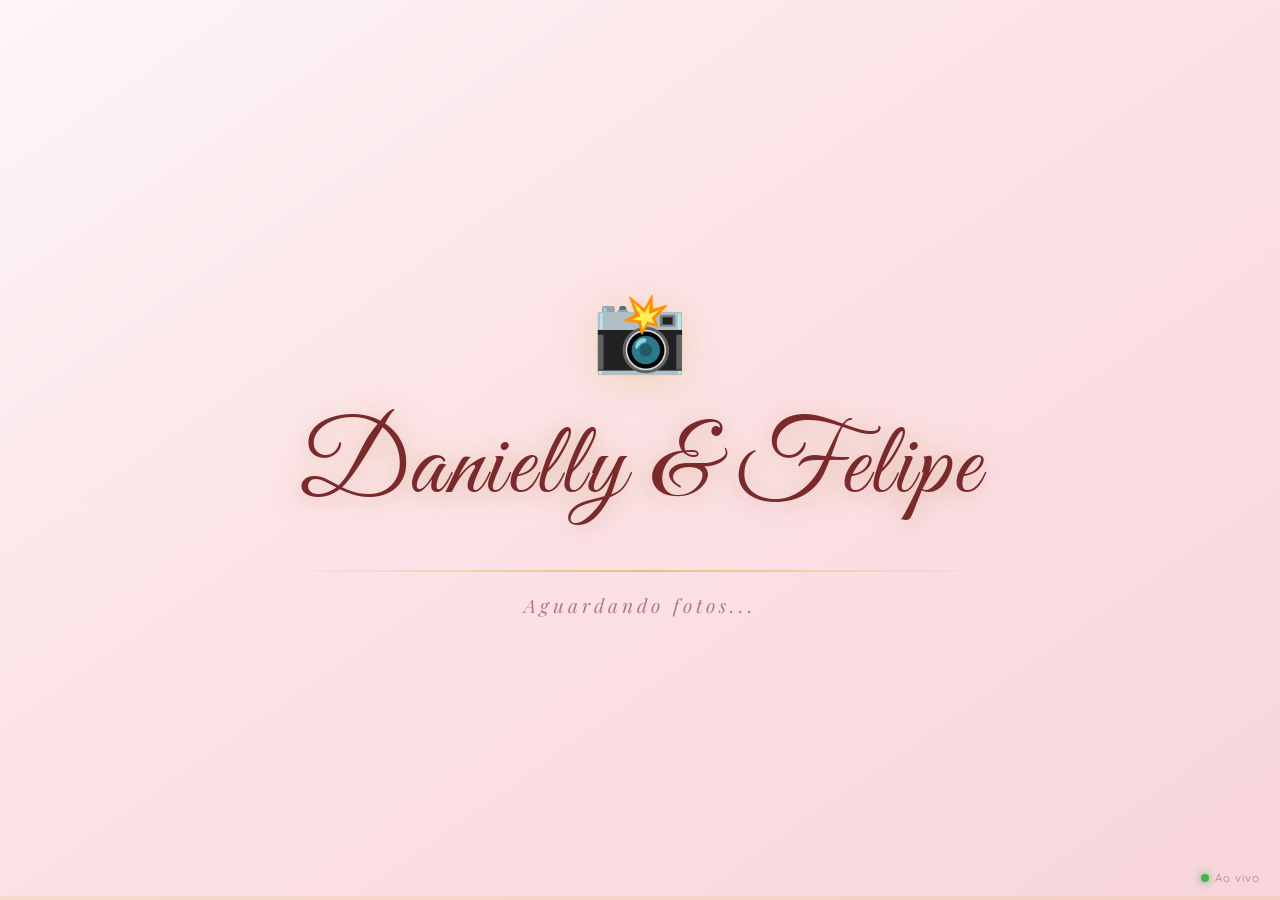
==== live-frame.html @ 06cdd678 "Live Frame - v1.0.0 shared album with presentation" ====
<!DOCTYPE html>
<html lang="pt-br">

<head>
    <meta charset="UTF-8">
    <meta name="viewport" content="width=device-width, initial-scale=1.0">
    <title>📺 Apresentação - Danielly & Felipe</title>

    <link rel="preconnect" href="https://fonts.googleapis.com">
    <link rel="preconnect" href="https://fonts.gstatic.com" crossorigin>
    <link
        href="https://fonts.googleapis.com/css2?family=Great+Vibes&family=Playfair+Display:ital,wght@0,400;0,600;1,400;1,500&family=Quicksand:wght@300;400;500;600&display=swap"
        rel="stylesheet">

    <script src="https://www.gstatic.com/firebasejs/10.12.0/firebase-app-compat.js"></script>
    <script src="https://www.gstatic.com/firebasejs/10.12.0/firebase-firestore-compat.js"></script>

    <style>
        * {
            margin: 0;
            padding: 0;
            box-sizing: border-box;
        }

        body {
            width: 100vw;
            height: 100vh;
            overflow: hidden;
            background: linear-gradient(145deg, #fdf6f7 0%, #fce4e8 40%, #f8d5db 100%);
            background-image: radial-gradient(circle at 20% 50%, rgba(255, 182, 193, 0.2) 0%, transparent 50%),
                radial-gradient(circle at 80% 20%, rgba(255, 215, 0, 0.1) 0%, transparent 50%);
            font-family: 'Quicksand', sans-serif;
            color: #5a3e3e;
        }

        /* ✨ ANIMAÇÃO 1: Sparkles dourados flutuando no fundo */
        body::before,
        body::after {
            content: '';
            position: fixed;
            width: 400px;
            height: 400px;
            background: radial-gradient(circle, rgba(212, 175, 55, 0.18) 0%, transparent 70%);
            border-radius: 50%;
            pointer-events: none;
            z-index: 0;
            animation: flutuarFundo 20s ease-in-out infinite;
        }

        body::before {
            top: -150px;
            left: -150px;
        }

        body::after {
            bottom: -150px;
            right: -150px;
            animation-delay: -10s;
        }

        @keyframes flutuarFundo {
            0%, 100% { transform: translate(0, 0) scale(1); opacity: 0.8; }
            50% { transform: translate(80px, 60px) scale(1.25); opacity: 1; }
        }

        #apresentacao {
            width: 100%;
            height: 100%;
            position: relative;
            display: flex;
            align-items: center;
            justify-content: center;
            z-index: 1;
        }

        #telaEspera {
            position: absolute;
            inset: 0;
            display: flex;
            flex-direction: column;
            align-items: center;
            justify-content: center;
            text-align: center;
            padding: 40px;
            background: linear-gradient(145deg, #fdf6f7 0%, #fce4e8 40%, #f8d5db 100%);
            z-index: 5;
        }

        #telaEspera .nome-casal {
            font-family: 'Great Vibes', cursive;
            font-size: clamp(3rem, 8vw, 8rem);
            color: #7a2a2a;
            text-shadow: 0 0 40px rgba(212, 175, 55, 0.3), 0 4px 20px rgba(122, 42, 42, 0.15);
            letter-spacing: 3px;
            line-height: 1.2;
            margin-bottom: 20px;
            animation: pulseNome 4s ease-in-out infinite;
        }

        @keyframes pulseNome {
            0%, 100% { opacity: 1; transform: scale(1); }
            50% { opacity: 0.9; transform: scale(1.02); }
        }

        #telaEspera .divisor {
            width: 60%;
            height: 2px;
            background: linear-gradient(90deg, transparent, #d4af37, transparent);
            margin: 20px 0;
            opacity: 0.6;
        }

        #telaEspera .instrucao {
            font-family: 'Playfair Display', serif;
            font-style: italic;
            font-size: clamp(1rem, 1.5vw, 1.5rem);
            color: #a06060;
            opacity: 0.8;
            letter-spacing: 4px;
        }

        #telaEspera .emoji {
            font-size: clamp(3rem, 6vw, 6rem);
            margin-bottom: 30px;
            animation: pulseEmoji 2s ease-in-out infinite;
            filter: drop-shadow(0 4px 20px rgba(212, 175, 55, 0.3));
        }

        @keyframes pulseEmoji {
            0%, 100% { transform: scale(1); }
            50% { transform: scale(1.15); }
        }

        #slideAtual {
            position: absolute;
            inset: 0;
            display: flex;
            flex-direction: column;
            align-items: center;
            justify-content: center;
            padding: 3vh 2vw;
            padding-bottom: 4vh;
            z-index: 2;
        }

        #palco {
            position: relative;
            width: 96vw;
            max-width: 96vw;
            height: 68vh;
            display: flex;
            align-items: flex-end;
            justify-content: center;
            flex-shrink: 0;
        }

        .moldura {
            position: absolute;
            bottom: 0;
            left: 50%;
            transform: translateX(-50%);
            display: inline-flex;
            align-items: center;
            justify-content: center;
            padding: clamp(6px, 0.9vw, 14px);
            background: linear-gradient(145deg, #fff7f8, #fff7f8);
            border-radius: 8px;
            box-shadow: 0 20px 60px rgba(122, 42, 42, 0.25),
                0 0 0 2px #d4af37,
                0 0 0 8px rgba(255, 255, 255, 0.5),
                0 0 0 10px rgba(212, 175, 55, 0.3);
            max-width: 100%;
            max-height: 100%;
            opacity: 0;
            transition: opacity 1.2s ease;
            pointer-events: none;
        }

        .moldura.ativa {
            opacity: 1;
        }

        .moldura img {
            display: block;
            max-width: calc(96vw - 40px);
            max-height: calc(68vh - 40px);
            width: auto;
            height: auto;
            border-radius: 4px;
            transform-origin: center center;
        }

        /* ✨ ANIMAÇÃO 2: Foto "assenta" com leve zoom-out ao entrar */
        @keyframes assentarFoto {
            from { transform: scale(1.03); }
            to { transform: scale(1); }
        }

        .moldura.ativa img {
            animation: assentarFoto 1.5s cubic-bezier(0.25, 0.46, 0.45, 0.94) forwards;
        }

        /* ✨ ANIMAÇÃO 3: Cantos da moldura brilham ocasionalmente */
        @keyframes brilhoCanto {
            0%, 80%, 100% {
                box-shadow: 0 20px 60px rgba(122, 42, 42, 0.25),
                            0 0 0 2px #d4af37,
                            0 0 0 8px rgba(255, 255, 255, 0.5),
                            0 0 0 10px rgba(212, 175, 55, 0.3);
            }
            90% {
                box-shadow: 0 20px 60px rgba(122, 42, 42, 0.25),
                            0 0 0 2px #d4af37,
                            0 0 0 8px rgba(255, 255, 255, 0.5),
                            0 0 0 10px rgba(212, 175, 55, 0.3),
                            0 0 50px rgba(212, 175, 55, 0.6);
            }
        }

        .moldura.ativa {
            animation: brilhoCanto 8s ease-in-out infinite;
        }

        #infoAutor {
            margin-top: clamp(16px, 2.5vh, 34px);
            display: flex;
            align-items: center;
            justify-content: center;
            gap: clamp(6px, 0.8vw, 14px);
            background: rgba(255, 255, 255, 0.85);
            backdrop-filter: blur(10px);
            -webkit-backdrop-filter: blur(10px);
            padding: clamp(8px, 1.2vh, 16px) clamp(16px, 2.2vw, 36px);
            border-radius: 999px;
            border: 1.5px solid rgba(212, 175, 55, 0.5);
            box-shadow: 0 8px 30px rgba(122, 42, 42, 0.15);
            opacity: 0;
            transition: opacity 0.8s ease;
            max-width: min(90vw, 800px);
            flex-shrink: 0;
        }

        #infoAutor.visivel {
            opacity: 1;
        }

        /* ✨ ANIMAÇÃO 4: Nome do autor sobe suavemente */
        @keyframes nomeSobe {
            from { transform: translateY(14px); }
            to { transform: translateY(0); }
        }

        #infoAutor.visivel .nome,
        #infoAutor.visivel .icone {
            animation: nomeSobe 0.8s cubic-bezier(0.34, 1.56, 0.64, 1);
        }

        #infoAutor .icone {
            font-size: clamp(0.9rem, 1.4vw, 1.6rem);
            line-height: 1;
            flex-shrink: 0;
        }

        #infoAutor .nome {
            font-family: 'Quicksand', sans-serif;
            font-size: clamp(0.9rem, 1.35vw, 1.6rem);
            color: #7a4b4b;
            font-weight: 600;
            letter-spacing: clamp(0.3px, 0.05vw, 1px);
            text-align: center;
            white-space: nowrap;
            overflow: hidden;
            text-overflow: ellipsis;
        }

        #barraProgresso {
            position: absolute;
            bottom: 0;
            left: 0;
            width: 100%;
            height: 4px;
            background: rgba(212, 175, 55, 0.15);
            z-index: 10;
        }

        #progressoFill {
            height: 100%;
            width: 0%;
            background: linear-gradient(90deg, #d4af37 0%, #f7d875 50%, #d4af37 100%);
            background-size: 200% 100%;
            box-shadow: 0 0 15px rgba(212, 175, 55, 0.8);
            transition: width 0.1s linear;
        }

        /* ✨ ANIMAÇÃO 5: Barra com shimmer contínuo */
        @keyframes shimmer {
            0% { background-position: -200% 0; }
            100% { background-position: 200% 0; }
        }

        #progressoFill.animando {
            animation: shimmer 3s linear infinite;
        }

        #indicadorPause {
            position: absolute;
            inset: 0;
            z-index: 100;
            display: none;
            align-items: center;
            justify-content: center;
            background: rgba(122, 42, 42, 0.3);
            backdrop-filter: blur(10px);
            -webkit-backdrop-filter: blur(10px);
            pointer-events: none;
        }

        #indicadorPause.ativo {
            display: flex;
        }

        #indicadorPause .icone {
            font-size: clamp(3rem, 8vw, 6rem);
            color: #d4af37;
            text-shadow: 0 0 40px rgba(212, 175, 55, 0.8);
            animation: pulseEmoji 1.5s ease-in-out infinite;
        }

        #statusConexao {
            position: absolute;
            bottom: 15px;
            right: 20px;
            z-index: 20;
            display: flex;
            align-items: center;
            gap: 6px;
            font-size: clamp(0.7rem, 0.9vw, 0.95rem);
            color: rgba(122, 75, 75, 0.6);
            letter-spacing: 1px;
            font-family: 'Quicksand', sans-serif;
        }

        #statusConexao .dot {
            width: 8px;
            height: 8px;
            border-radius: 50%;
            background: #4caf50;
            box-shadow: 0 0 10px #4caf50;
            flex-shrink: 0;
            animation: pulseDot 2s ease-in-out infinite;
        }

        @keyframes pulseDot {
            0%, 100% { opacity: 1; }
            50% { opacity: 0.5; }
        }

        #statusConexao .dot.offline {
            background: #f44336;
            box-shadow: 0 0 10px #f44336;
            animation: none;
        }
    </style>
</head>

<body>

    <div id="apresentacao">

        <div id="telaEspera">
            <div class="emoji">📸</div>
            <div class="nome-casal">Danielly & Felipe</div>
            <div class="divisor"></div>
            <div class="instrucao">Aguardando fotos...</div>
        </div>

        <div id="slideAtual">
            <div id="palco">
                <div class="moldura" id="molduraA">
                    <img id="fotoLayerA" src="" alt="">
                </div>
                <div class="moldura" id="molduraB">
                    <img id="fotoLayerB" src="" alt="">
                </div>
            </div>

            <div id="infoAutor">
                <span class="icone">📸</span>
                <span class="nome" id="autorFoto">Foto</span>
            </div>
        </div>

        <div id="barraProgresso">
            <div id="progressoFill"></div>
        </div>

        <div id="statusConexao">
            <span class="dot" id="dotConexao"></span>
            <span id="textoConexao">Ao vivo</span>
        </div>

        <div id="indicadorPause">
            <div class="icone">⏸</div>
        </div>

    </div>

    <script>
        // ====== CONFIGURAÇÃO ======
        const SEGUNDOS_POR_FOTO = 15;
        const FADE_MS = 1200;

        const firebaseConfig = {
            apiKey: "AIzaSyBMfrhe57eSgCCfZriUoETbqVISsWgk9c0",
            authDomain: "album-casamento-dani-fe.firebaseapp.com",
            projectId: "album-casamento-dani-fe",
            storageBucket: "album-casamento-dani-fe.appspot.com",
            messagingSenderId: "182190323408",
            appId: "1:182190323408:web:6a83b55a075a824e2950d5"
        };

        firebase.initializeApp(firebaseConfig);
        const db = firebase.firestore();

        // ====== ESTADO ======
        let fotos = [];
        let pausado = false;
        let listener = null;
        let primeiraCarga = true;

        let fileIdAtual = null;
        let cicloFileId = null;
        let filaPrioridade = [];

        let layerAtiva = 'A';
        let layerCarregando = 'B';

        let emTransicao = false;
        let proximaFotoAlvo = null;
        let proximaFotoPronta = false;
        let timer = null;

        // ====== ELEMENTOS ======
        const fotoLayerA = document.getElementById('fotoLayerA');
        const fotoLayerB = document.getElementById('fotoLayerB');
        const molduraA = document.getElementById('molduraA');
        const molduraB = document.getElementById('molduraB');
        const telaEspera = document.getElementById('telaEspera');
        const infoAutor = document.getElementById('infoAutor');
        const autorFoto = document.getElementById('autorFoto');
        const progressoFill = document.getElementById('progressoFill');
        const indicadorPause = document.getElementById('indicadorPause');
        const dotConexao = document.getElementById('dotConexao');
        const textoConexao = document.getElementById('textoConexao');

        // ====== HELPERS ======
        function getFotoEl(layer) {
            return layer === 'A' ? fotoLayerA : fotoLayerB;
        }
        function getMolduraEl(layer) {
            return layer === 'A' ? molduraA : molduraB;
        }

        function extrairNomeDoArquivo(data) {
            if (data.arquivo) {
                const nomeSemExtensao = data.arquivo.replace(/\.(png|jpg|jpeg|webp)$/i, '').trim();
                if (nomeSemExtensao !== '') return nomeSemExtensao;
            }
            if (data.nome && data.nome.trim() !== '') return data.nome.trim();
            return 'Convidado';
        }

        function encontrarIndicePorFileId(fileId) {
            return fotos.findIndex(f => f.fileId === fileId);
        }

        function determinarProximaFoto() {
            while (filaPrioridade.length > 0) {
                const f = fotos.find(x => x.fileId === filaPrioridade[0]);
                if (f) return f;
                filaPrioridade.shift();
            }

            if (fotos.length === 0) return null;
            if (!cicloFileId) return fotos[0];

            const idx = encontrarIndicePorFileId(cicloFileId);
            const proximoIdx = idx < 0 ? 0 : (idx + 1) % fotos.length;
            return fotos[proximoIdx];
        }

        // 🎯 Reinicia a animação de "assentar" numa imagem
        function reiniciarAnimacaoAssentar(imgEl) {
            if (!imgEl) return;
            imgEl.style.animation = 'none';
            void imgEl.offsetWidth; // força reflow
            imgEl.style.animation = 'assentarFoto 1.5s cubic-bezier(0.25, 0.46, 0.45, 0.94) forwards';
        }

        // ===================================================================
        // 🎯 VERIFICA O ESTADO
        // ===================================================================
        function verificarEstadoAtual() {
            if (fotos.length === 0) {
                console.log('📭 Sem fotos, mostrando tela de espera');
                mostrarTelaEspera();
                return;
            }

            if (fileIdAtual && encontrarIndicePorFileId(fileIdAtual) < 0) {
                console.log('⚠️ Foto atual foi removida. Forçando avanço...');
                clearTimeout(timer);
                forcarAvancoImediato();
                return;
            }

            if (proximaFotoAlvo && encontrarIndicePorFileId(proximaFotoAlvo.fileId) < 0) {
                console.log('⚠️ Próxima foto foi removida. Recalculando...');
                proximaFotoAlvo = null;
                proximaFotoPronta = false;
                if (!emTransicao) {
                    preCarregarProxima();
                }
                return;
            }

            if (!emTransicao && !proximaFotoPronta) {
                preCarregarProxima();
            }
        }

        function mostrarTelaEspera() {
            pararSlideshow();
            infoAutor.classList.remove('visivel');
            molduraA.classList.remove('ativa');
            molduraB.classList.remove('ativa');
            telaEspera.style.display = 'flex';
            fileIdAtual = null;
            cicloFileId = null;
            filaPrioridade = [];
            proximaFotoAlvo = null;
            proximaFotoPronta = false;
        }

        function forcarAvancoImediato() {
            if (emTransicao) {
                setTimeout(forcarAvancoImediato, 200);
                return;
            }

            if (fotos.length === 0) {
                mostrarTelaEspera();
                return;
            }

            proximaFotoAlvo = null;
            proximaFotoPronta = false;

            const alvo = determinarProximaFoto();
            if (!alvo) {
                mostrarTelaEspera();
                return;
            }

            carregarEMostrarAgora(alvo);
        }

        function carregarEMostrarAgora(foto) {
            const url = `https://lh3.googleusercontent.com/d/${foto.fileId}=w2000?authuser=0&t=${Date.now()}`;
            const elCarregando = getFotoEl(layerCarregando);

            const img = new Image();
            img.onload = () => {
                if (encontrarIndicePorFileId(foto.fileId) < 0) {
                    console.warn('Foto removida durante carregamento, tentando próxima...');
                    setTimeout(forcarAvancoImediato, 100);
                    return;
                }

                elCarregando.src = url;
                elCarregando.alt = foto.nome;
                reiniciarAnimacaoAssentar(elCarregando);

                fileIdAtual = foto.fileId;

                if (filaPrioridade.length > 0 && filaPrioridade[0] === foto.fileId) {
                    filaPrioridade.shift();
                } else {
                    cicloFileId = foto.fileId;
                }

                emTransicao = true;
                const molduraAtiva = getMolduraEl(layerAtiva);
                const molduraProxima = getMolduraEl(layerCarregando);

                molduraProxima.classList.add('ativa');
                molduraAtiva.classList.remove('ativa');

                [layerAtiva, layerCarregando] = [layerCarregando, layerAtiva];

                atualizarAutor(foto);

                clearTimeout(timer);
                timer = setTimeout(() => {
                    emTransicao = false;
                    proximaFotoAlvo = null;
                    proximaFotoPronta = false;
                    preCarregarProxima();
                    agendarProxima();
                }, FADE_MS);
            };
            img.onerror = () => {
                console.warn('❌ Erro ao carregar foto:', foto.nome, '- removendo da lista local');
                fotos = fotos.filter(f => f.fileId !== foto.fileId);
                filaPrioridade = filaPrioridade.filter(id => id !== foto.fileId);
                setTimeout(forcarAvancoImediato, 100);
            };
            img.src = url;
        }

        function preCarregarProxima() {
            if (emTransicao) return;

            const alvo = determinarProximaFoto();
            if (!alvo) return;

            if (proximaFotoAlvo && proximaFotoAlvo.fileId === alvo.fileId && proximaFotoPronta) return;
            if (proximaFotoAlvo && proximaFotoAlvo.fileId === alvo.fileId && !proximaFotoPronta) return;

            proximaFotoAlvo = alvo;
            proximaFotoPronta = false;

            const url = `https://lh3.googleusercontent.com/d/${alvo.fileId}=w2000?authuser=0&t=${Date.now()}`;
            const elCarregando = getFotoEl(layerCarregando);

            const img = new Image();
            img.onload = () => {
                if (proximaFotoAlvo && proximaFotoAlvo.fileId === alvo.fileId && !emTransicao) {
                    if (encontrarIndicePorFileId(alvo.fileId) < 0) {
                        console.warn('Foto alvo removida antes de exibir');
                        proximaFotoAlvo = null;
                        proximaFotoPronta = false;
                        setTimeout(preCarregarProxima, 100);
                        return;
                    }
                    elCarregando.src = url;
                    elCarregando.alt = alvo.nome;
                    proximaFotoPronta = true;
                    console.log('✅ Pronta para exibir:', alvo.nome);
                }
            };
            img.onerror = () => {
                console.warn('❌ Falha ao pré-carregar:', alvo.nome);
                setTimeout(() => {
                    if (proximaFotoAlvo && proximaFotoAlvo.fileId === alvo.fileId) {
                        proximaFotoAlvo = null;
                        proximaFotoPronta = false;
                        preCarregarProxima();
                    }
                }, 2000);
            };
            img.src = url;
        }

        // ====== LISTENER FIRESTORE ======
        function iniciarListener() {
            listener = db.collection('fotos')
                .orderBy('created', 'desc')
                .onSnapshot(snapshot => {
                    const fotosAntigas = fotos;

                    fotos = snapshot.docs.map(doc => {
                        const d = doc.data();
                        return {
                            fileId: d.fileId || doc.id,
                            nome: extrairNomeDoArquivo(d),
                            created: d.created || 0
                        };
                    }).filter(f => f.fileId);

                    dotConexao.classList.remove('offline');
                    textoConexao.textContent = 'Ao vivo';

                    console.log(`📺 Firestore: ${fotos.length} fotos`);

                    if (primeiraCarga) {
                        primeiraCarga = false;
                        if (fotos.length > 0) {
                            iniciarSlideshow();
                        } else {
                            telaEspera.style.display = 'flex';
                        }
                        return;
                    }

                    const idsAntes = new Set(fotosAntigas.map(f => f.fileId));
                    const novas = fotos.filter(f => !idsAntes.has(f.fileId));

                    if (novas.length > 0) {
                        novas.sort((a, b) => a.created - b.created);
                        novas.forEach(f => filaPrioridade.push(f.fileId));
                        console.log('⭐ Novas fotos na fila:', novas.length);
                    }

                    verificarEstadoAtual();
                }, err => {
                    console.error('❌ Erro listener:', err);
                    dotConexao.classList.add('offline');
                    textoConexao.textContent = 'Offline';
                });
        }

        // ====== SLIDESHOW ======
        function iniciarSlideshow() {
            if (fotos.length === 0) return;

            telaEspera.style.display = 'none';

            fileIdAtual = fotos[0].fileId;
            cicloFileId = fotos[0].fileId;

            const elAtiva = getFotoEl(layerAtiva);
            const molduraAtiva = getMolduraEl(layerAtiva);
            elAtiva.src = `https://lh3.googleusercontent.com/d/${fotos[0].fileId}=w2000?authuser=0&t=${Date.now()}`;
            elAtiva.alt = fotos[0].nome;
            reiniciarAnimacaoAssentar(elAtiva);
            molduraAtiva.classList.add('ativa');

            atualizarAutor(fotos[0]);

            const firstImg = new Image();
            firstImg.onload = () => {
                preCarregarProxima();
                agendarProxima();
            };
            firstImg.onerror = () => {
                preCarregarProxima();
                agendarProxima();
            };
            firstImg.src = elAtiva.src;
        }

        function agendarProxima() {
            if (pausado) return;
            if (fotos.length === 0) return;

            clearTimeout(timer);
            timer = setTimeout(() => {
                if (pausado) return;
                avancarSlide();
            }, SEGUNDOS_POR_FOTO * 1000);

            animarProgresso();
        }

        function avancarSlide() {
            if (fotos.length === 0) {
                mostrarTelaEspera();
                return;
            }
            if (emTransicao) return;

            if (!proximaFotoPronta || !proximaFotoAlvo) {
                console.log('⏳ Próxima não está pronta, aguardando...');
                clearTimeout(timer);
                timer = setTimeout(avancarSlide, 500);
                return;
            }

            if (encontrarIndicePorFileId(proximaFotoAlvo.fileId) < 0) {
                console.warn('⚠️ Próxima foi removida. Recalculando...');
                proximaFotoAlvo = null;
                proximaFotoPronta = false;
                clearTimeout(timer);
                timer = setTimeout(avancarSlide, 200);
                return;
            }

            const proxima = proximaFotoAlvo;

            const eraPrioridade = filaPrioridade.length > 0 && filaPrioridade[0] === proxima.fileId;

            if (eraPrioridade) {
                filaPrioridade.shift();
                console.log(`⭐ Prioridade (restam ${filaPrioridade.length})`);
            } else {
                cicloFileId = proxima.fileId;
            }

            fileIdAtual = proxima.fileId;
            emTransicao = true;

            // 🎬 Reinicia a animação "assentar" na foto que vai entrar
            const elProxima = getFotoEl(layerCarregando);
            reiniciarAnimacaoAssentar(elProxima);

            const molduraAtiva = getMolduraEl(layerAtiva);
            const molduraProxima = getMolduraEl(layerCarregando);

            molduraProxima.classList.add('ativa');
            molduraAtiva.classList.remove('ativa');

            [layerAtiva, layerCarregando] = [layerCarregando, layerAtiva];

            atualizarAutor(proxima);

            clearTimeout(timer);
            timer = setTimeout(() => {
                emTransicao = false;
                proximaFotoAlvo = null;
                proximaFotoPronta = false;
                preCarregarProxima();
                agendarProxima();
            }, FADE_MS);
        }

        function atualizarAutor(foto) {
            if (!foto) return;
            infoAutor.classList.remove('visivel');
            setTimeout(() => {
                autorFoto.textContent = foto.nome;
                infoAutor.classList.add('visivel');
            }, 300);
        }

        function animarProgresso() {
            progressoFill.classList.remove('animando');
            progressoFill.style.width = '0%';
            progressoFill.style.transition = 'none';
            void progressoFill.offsetWidth;
            progressoFill.style.transition = `width ${SEGUNDOS_POR_FOTO}s linear`;
            progressoFill.classList.add('animando');
            progressoFill.style.width = '100%';
        }

        function pararSlideshow() {
            clearTimeout(timer);
            timer = null;
            progressoFill.classList.remove('animando');
            progressoFill.style.transition = 'none';
            progressoFill.style.width = '0%';
        }

        // ====== PAUSE / RESUME ======
        document.body.addEventListener('click', () => {
            pausado = !pausado;
            indicadorPause.classList.toggle('ativo', pausado);

            if (pausado) {
                pararSlideshow();
            } else {
                if (!emTransicao) {
                    preCarregarProxima();
                    agendarProxima();
                }
            }
        });

        // ====== WAKE LOCK ======
        async function manterAcordado() {
            try {
                if ('wakeLock' in navigator) {
                    await navigator.wakeLock.request('screen');
                    console.log('💡 Tela mantida acordada');
                }
            } catch (e) {
                console.warn('Wake Lock não suportado');
            }
        }

        // ====== INICIALIZAÇÃO ======
        manterAcordado();
        iniciarListener();

        console.log('📺 Modo apresentação iniciado');
    </script>
</body>

</html>
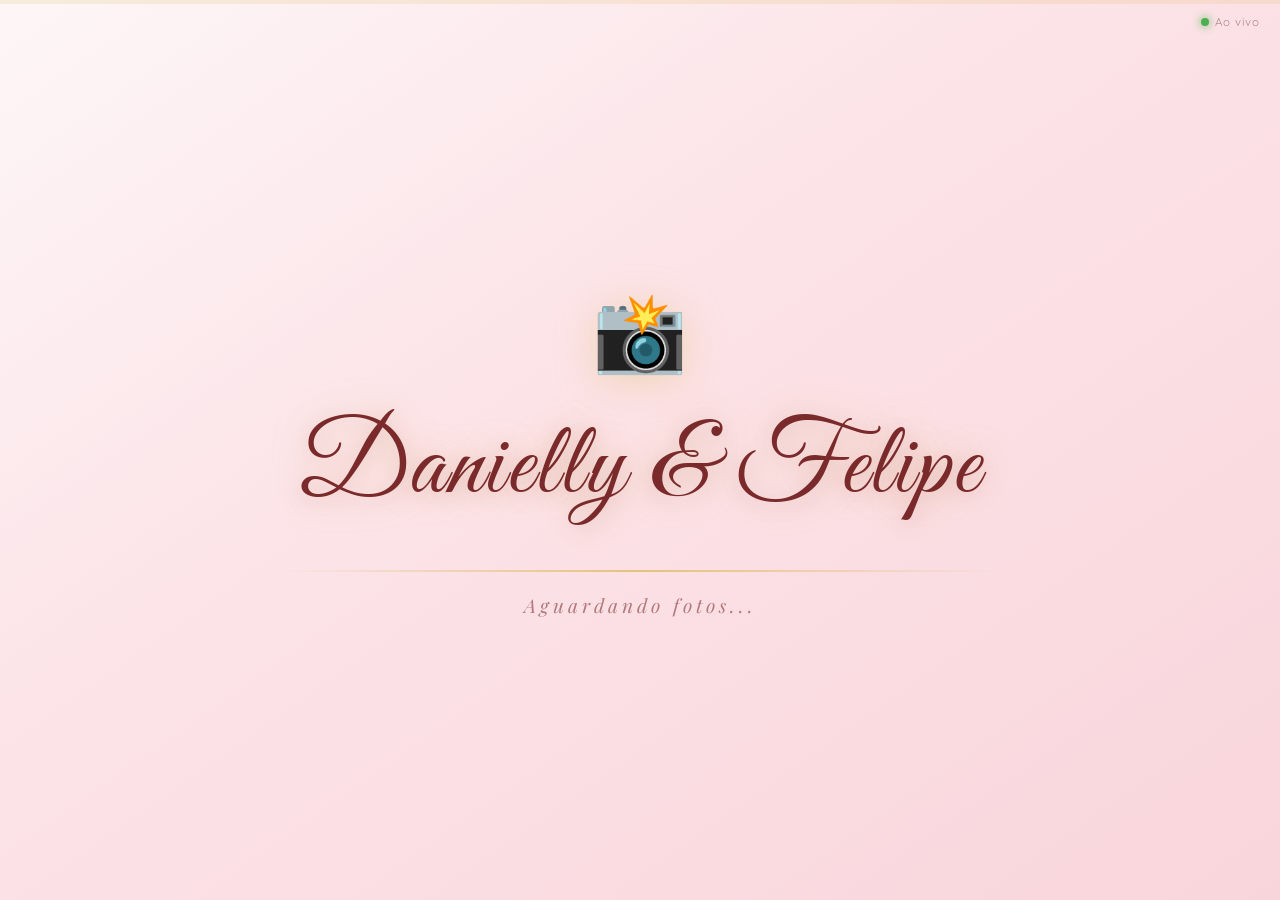
==== commit 5eda0d85: "Live Frame - v1.0.2 change to the bar and status" ====
--- a/live-frame.html
+++ b/live-frame.html
@@ -3,7 +3,7 @@
 
 <head>
     <meta charset="UTF-8">
-    <meta name="viewport" content="width=device-width, initial-scale=1.0">
+    <meta name="viewport" content="width=device-width, initial-scale=1.0, viewport-fit=cover">
     <title>📺 Apresentação - Danielly & Felipe</title>
 
     <link rel="preconnect" href="https://fonts.googleapis.com">
@@ -22,18 +22,18 @@
             box-sizing: border-box;
         }
 
-        body {
+        html, body {
             width: 100vw;
-            height: 100vh;
+            height: 100dvh;
             overflow: hidden;
             background: linear-gradient(145deg, #fdf6f7 0%, #fce4e8 40%, #f8d5db 100%);
             background-image: radial-gradient(circle at 20% 50%, rgba(255, 182, 193, 0.2) 0%, transparent 50%),
                 radial-gradient(circle at 80% 20%, rgba(255, 215, 0, 0.1) 0%, transparent 50%);
             font-family: 'Quicksand', sans-serif;
             color: #5a3e3e;
-        }
-
-        /* ✨ ANIMAÇÃO 1: Sparkles dourados flutuando no fundo */
+            -webkit-tap-highlight-color: transparent;
+        }
+
         body::before,
         body::after {
             content: '';
@@ -47,16 +47,8 @@
             animation: flutuarFundo 20s ease-in-out infinite;
         }
 
-        body::before {
-            top: -150px;
-            left: -150px;
-        }
-
-        body::after {
-            bottom: -150px;
-            right: -150px;
-            animation-delay: -10s;
-        }
+        body::before { top: -150px; left: -150px; }
+        body::after { bottom: -150px; right: -150px; animation-delay: -10s; }
 
         @keyframes flutuarFundo {
             0%, 100% { transform: translate(0, 0) scale(1); opacity: 0.8; }
@@ -65,14 +57,16 @@
 
         #apresentacao {
             width: 100%;
-            height: 100%;
+            height: 100dvh;
             position: relative;
             display: flex;
             align-items: center;
             justify-content: center;
             z-index: 1;
-        }
-
+            padding-top: env(safe-area-inset-top);
+        }
+
+        /* ===== TELA DE ESPERA ===== */
         #telaEspera {
             position: absolute;
             inset: 0;
@@ -131,6 +125,7 @@
             50% { transform: scale(1.15); }
         }
 
+        /* ===== SLIDE ===== */
         #slideAtual {
             position: absolute;
             inset: 0;
@@ -138,27 +133,38 @@
             flex-direction: column;
             align-items: center;
             justify-content: center;
-            padding: 3vh 2vw;
-            padding-bottom: 4vh;
+            padding: 2vh 2vw;
+            gap: clamp(10px, 1.5vh, 24px);
             z-index: 2;
         }
 
         #palco {
             position: relative;
-            width: 96vw;
+            display: flex;
+            align-items: center;
+            justify-content: center;
             max-width: 96vw;
-            height: 68vh;
-            display: flex;
-            align-items: flex-end;
-            justify-content: center;
+            flex-shrink: 1;
+            min-height: 0;
+        }
+
+        #sizer {
+            display: block;
+            max-width: calc(96vw - 48px);
+            max-height: calc(72vh - 48px);
+            width: auto;
+            height: auto;
+            visibility: hidden;
+            pointer-events: none;
+            margin: 24px;
             flex-shrink: 0;
         }
 
         .moldura {
             position: absolute;
-            bottom: 0;
+            top: 50%;
             left: 50%;
-            transform: translateX(-50%);
+            transform: translate(-50%, -50%);
             display: inline-flex;
             align-items: center;
             justify-content: center;
@@ -182,15 +188,14 @@
 
         .moldura img {
             display: block;
-            max-width: calc(96vw - 40px);
-            max-height: calc(68vh - 40px);
+            max-width: calc(96vw - 48px);
+            max-height: calc(72vh - 48px);
             width: auto;
             height: auto;
             border-radius: 4px;
             transform-origin: center center;
         }
 
-        /* ✨ ANIMAÇÃO 2: Foto "assenta" com leve zoom-out ao entrar */
         @keyframes assentarFoto {
             from { transform: scale(1.03); }
             to { transform: scale(1); }
@@ -200,7 +205,6 @@
             animation: assentarFoto 1.5s cubic-bezier(0.25, 0.46, 0.45, 0.94) forwards;
         }
 
-        /* ✨ ANIMAÇÃO 3: Cantos da moldura brilham ocasionalmente */
         @keyframes brilhoCanto {
             0%, 80%, 100% {
                 box-shadow: 0 20px 60px rgba(122, 42, 42, 0.25),
@@ -221,8 +225,8 @@
             animation: brilhoCanto 8s ease-in-out infinite;
         }
 
+        /* ===== INFO DO AUTOR ===== */
         #infoAutor {
-            margin-top: clamp(16px, 2.5vh, 34px);
             display: flex;
             align-items: center;
             justify-content: center;
@@ -236,7 +240,7 @@
             box-shadow: 0 8px 30px rgba(122, 42, 42, 0.15);
             opacity: 0;
             transition: opacity 0.8s ease;
-            max-width: min(90vw, 800px);
+            max-width: 90vw;
             flex-shrink: 0;
         }
 
@@ -244,7 +248,6 @@
             opacity: 1;
         }
 
-        /* ✨ ANIMAÇÃO 4: Nome do autor sobe suavemente */
         @keyframes nomeSobe {
             from { transform: translateY(14px); }
             to { transform: translateY(0); }
@@ -273,14 +276,16 @@
             text-overflow: ellipsis;
         }
 
+        /* ===== 🌟 BARRA DE PROGRESSO — AGORA NO TOPO ===== */
         #barraProgresso {
             position: absolute;
-            bottom: 0;
+            top: 0;
             left: 0;
             width: 100%;
             height: 4px;
             background: rgba(212, 175, 55, 0.15);
             z-index: 10;
+            margin-top: env(safe-area-inset-top);
         }
 
         #progressoFill {
@@ -292,7 +297,6 @@
             transition: width 0.1s linear;
         }
 
-        /* ✨ ANIMAÇÃO 5: Barra com shimmer contínuo */
         @keyframes shimmer {
             0% { background-position: -200% 0; }
             100% { background-position: 200% 0; }
@@ -302,6 +306,43 @@
             animation: shimmer 3s linear infinite;
         }
 
+        /* ===== 🌟 STATUS — AGORA NO TOPO ===== */
+        #statusConexao {
+            position: absolute;
+            top: calc(14px + env(safe-area-inset-top));
+            right: 20px;
+            z-index: 20;
+            display: flex;
+            align-items: center;
+            gap: 6px;
+            font-size: clamp(0.7rem, 0.9vw, 0.95rem);
+            color: rgba(122, 75, 75, 0.6);
+            letter-spacing: 1px;
+            font-family: 'Quicksand', sans-serif;
+        }
+
+        #statusConexao .dot {
+            width: 8px;
+            height: 8px;
+            border-radius: 50%;
+            background: #4caf50;
+            box-shadow: 0 0 10px #4caf50;
+            flex-shrink: 0;
+            animation: pulseDot 2s ease-in-out infinite;
+        }
+
+        @keyframes pulseDot {
+            0%, 100% { opacity: 1; }
+            50% { opacity: 0.5; }
+        }
+
+        #statusConexao .dot.offline {
+            background: #f44336;
+            box-shadow: 0 0 10px #f44336;
+            animation: none;
+        }
+
+        /* ===== PAUSE ===== */
         #indicadorPause {
             position: absolute;
             inset: 0;
@@ -326,39 +367,81 @@
             animation: pulseEmoji 1.5s ease-in-out infinite;
         }
 
-        #statusConexao {
-            position: absolute;
-            bottom: 15px;
-            right: 20px;
-            z-index: 20;
-            display: flex;
-            align-items: center;
-            gap: 6px;
-            font-size: clamp(0.7rem, 0.9vw, 0.95rem);
-            color: rgba(122, 75, 75, 0.6);
-            letter-spacing: 1px;
-            font-family: 'Quicksand', sans-serif;
-        }
-
-        #statusConexao .dot {
-            width: 8px;
-            height: 8px;
-            border-radius: 50%;
-            background: #4caf50;
-            box-shadow: 0 0 10px #4caf50;
-            flex-shrink: 0;
-            animation: pulseDot 2s ease-in-out infinite;
-        }
-
-        @keyframes pulseDot {
-            0%, 100% { opacity: 1; }
-            50% { opacity: 0.5; }
-        }
-
-        #statusConexao .dot.offline {
-            background: #f44336;
-            box-shadow: 0 0 10px #f44336;
-            animation: none;
+        /* ===== 📱 MOBILE ===== */
+        @media (max-width: 600px) {
+            #slideAtual {
+                gap: 10px;
+                padding: 2vh 2vw;
+                padding-top: calc(2vh + 30px + env(safe-area-inset-top));
+            }
+
+            #sizer {
+                max-width: calc(96vw - 40px);
+                max-height: calc(70vh - 48px);
+                margin: 20px;
+            }
+
+            .moldura img {
+                max-width: calc(96vw - 40px);
+                max-height: calc(70vh - 48px);
+            }
+
+            #infoAutor {
+                padding: 8px 18px;
+            }
+
+            #infoAutor .nome {
+                font-size: 0.85rem;
+            }
+
+            #infoAutor .icone {
+                font-size: 0.9rem;
+            }
+
+            #statusConexao {
+                font-size: 0.7rem;
+                top: calc(20px + env(safe-area-inset-top));
+                right: 14px;
+            }
+
+            #barraProgresso {
+                height: 3px;
+                margin-top: env(safe-area-inset-top);
+            }
+
+            body::before,
+            body::after {
+                width: 250px;
+                height: 250px;
+            }
+        }
+
+        /* ===== LANDSCAPE ===== */
+        @media (max-height: 500px) and (orientation: landscape) {
+            #slideAtual {
+                gap: 8px;
+                padding: 1vh 2vw;
+                padding-top: calc(1vh + 28px + env(safe-area-inset-top));
+            }
+
+            #sizer {
+                max-width: calc(80vw - 40px);
+                max-height: calc(84vh - 48px);
+                margin: 20px;
+            }
+
+            .moldura img {
+                max-width: calc(80vw - 40px);
+                max-height: calc(84vh - 48px);
+            }
+
+            #infoAutor {
+                padding: 6px 18px;
+            }
+
+            #infoAutor .nome {
+                font-size: 0.8rem;
+            }
         }
     </style>
 </head>
@@ -376,6 +459,8 @@
 
         <div id="slideAtual">
             <div id="palco">
+                <img id="sizer" src="" alt="" aria-hidden="true">
+
                 <div class="moldura" id="molduraA">
                     <img id="fotoLayerA" src="" alt="">
                 </div>
@@ -406,7 +491,6 @@
     </div>
 
     <script>
-        // ====== CONFIGURAÇÃO ======
         const SEGUNDOS_POR_FOTO = 15;
         const FADE_MS = 1200;
 
@@ -422,7 +506,6 @@
         firebase.initializeApp(firebaseConfig);
         const db = firebase.firestore();
 
-        // ====== ESTADO ======
         let fotos = [];
         let pausado = false;
         let listener = null;
@@ -440,7 +523,6 @@
         let proximaFotoPronta = false;
         let timer = null;
 
-        // ====== ELEMENTOS ======
         const fotoLayerA = document.getElementById('fotoLayerA');
         const fotoLayerB = document.getElementById('fotoLayerB');
         const molduraA = document.getElementById('molduraA');
@@ -452,8 +534,8 @@
         const indicadorPause = document.getElementById('indicadorPause');
         const dotConexao = document.getElementById('dotConexao');
         const textoConexao = document.getElementById('textoConexao');
-
-        // ====== HELPERS ======
+        const sizer = document.getElementById('sizer');
+
         function getFotoEl(layer) {
             return layer === 'A' ? fotoLayerA : fotoLayerB;
         }
@@ -489,17 +571,18 @@
             return fotos[proximoIdx];
         }
 
-        // 🎯 Reinicia a animação de "assentar" numa imagem
+        function atualizarSizer(foto) {
+            if (!foto) return;
+            sizer.src = `https://lh3.googleusercontent.com/d/${foto.fileId}=w2000?authuser=0&t=${Date.now()}`;
+        }
+
         function reiniciarAnimacaoAssentar(imgEl) {
             if (!imgEl) return;
             imgEl.style.animation = 'none';
-            void imgEl.offsetWidth; // força reflow
+            void imgEl.offsetWidth;
             imgEl.style.animation = 'assentarFoto 1.5s cubic-bezier(0.25, 0.46, 0.45, 0.94) forwards';
         }
 
-        // ===================================================================
-        // 🎯 VERIFICA O ESTADO
-        // ===================================================================
         function verificarEstadoAtual() {
             if (fotos.length === 0) {
                 console.log('📭 Sem fotos, mostrando tela de espera');
@@ -580,6 +663,8 @@
                 elCarregando.src = url;
                 elCarregando.alt = foto.nome;
                 reiniciarAnimacaoAssentar(elCarregando);
+
+                atualizarSizer(foto);
 
                 fileIdAtual = foto.fileId;
 
@@ -662,7 +747,6 @@
             img.src = url;
         }
 
-        // ====== LISTENER FIRESTORE ======
         function iniciarListener() {
             listener = db.collection('fotos')
                 .orderBy('created', 'desc')
@@ -710,7 +794,6 @@
                 });
         }
 
-        // ====== SLIDESHOW ======
         function iniciarSlideshow() {
             if (fotos.length === 0) return;
 
@@ -724,6 +807,9 @@
             elAtiva.src = `https://lh3.googleusercontent.com/d/${fotos[0].fileId}=w2000?authuser=0&t=${Date.now()}`;
             elAtiva.alt = fotos[0].nome;
             reiniciarAnimacaoAssentar(elAtiva);
+
+            atualizarSizer(fotos[0]);
+
             molduraAtiva.classList.add('ativa');
 
             atualizarAutor(fotos[0]);
@@ -790,9 +876,10 @@
             fileIdAtual = proxima.fileId;
             emTransicao = true;
 
-            // 🎬 Reinicia a animação "assentar" na foto que vai entrar
             const elProxima = getFotoEl(layerCarregando);
             reiniciarAnimacaoAssentar(elProxima);
+
+            atualizarSizer(proxima);
 
             const molduraAtiva = getMolduraEl(layerAtiva);
             const molduraProxima = getMolduraEl(layerCarregando);
@@ -841,7 +928,6 @@
             progressoFill.style.width = '0%';
         }
 
-        // ====== PAUSE / RESUME ======
         document.body.addEventListener('click', () => {
             pausado = !pausado;
             indicadorPause.classList.toggle('ativo', pausado);
@@ -856,7 +942,6 @@
             }
         });
 
-        // ====== WAKE LOCK ======
         async function manterAcordado() {
             try {
                 if ('wakeLock' in navigator) {
@@ -868,7 +953,6 @@
             }
         }
 
-        // ====== INICIALIZAÇÃO ======
         manterAcordado();
         iniciarListener();
 
